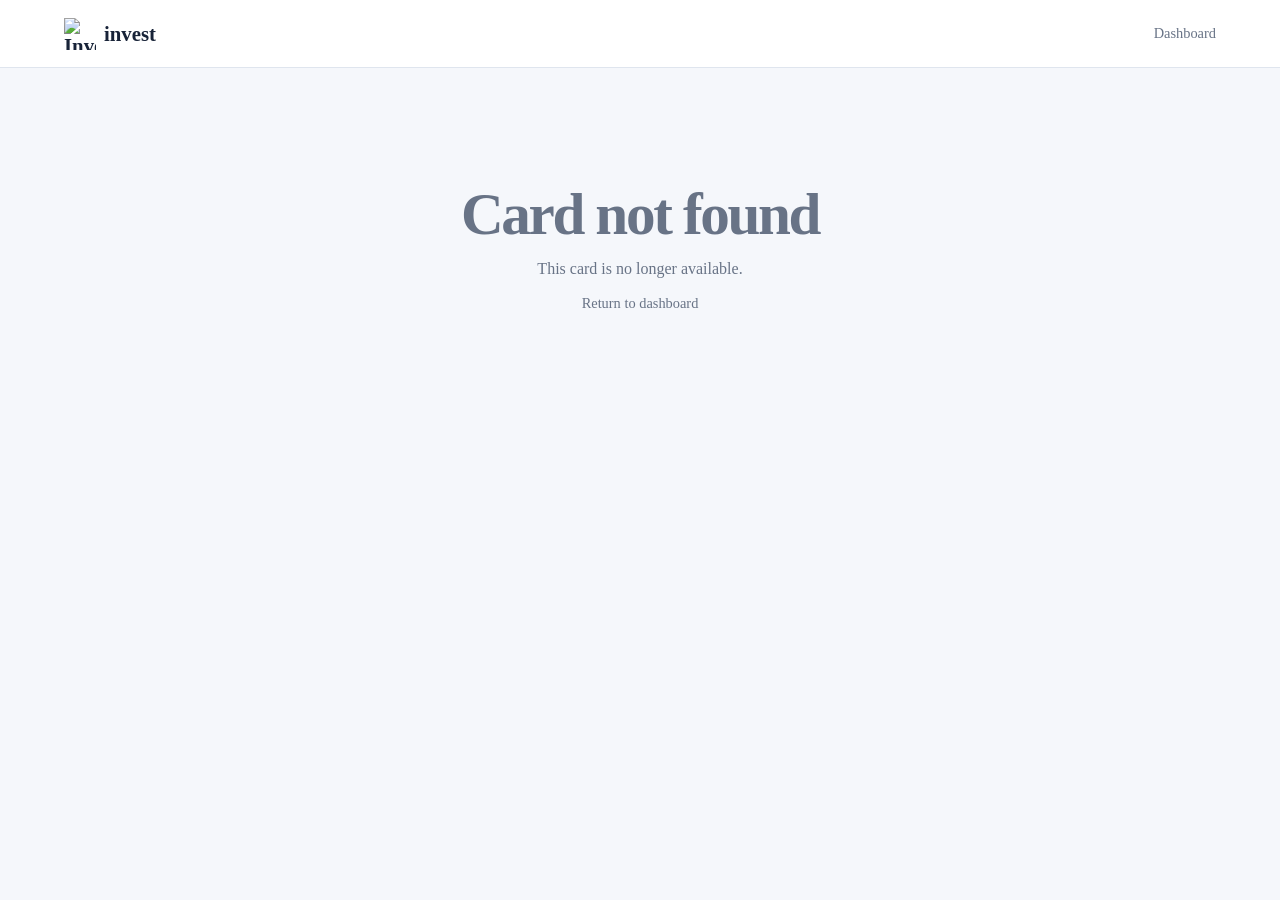
==== card-management.html @ 12784594 "Add files via upload" ====
<!DOCTYPE html>
<html lang="en">
<head>
    <meta charset="UTF-8">
    <meta name="viewport" content="width=device-width, initial-scale=1.0">
    <title>Card management | Invest</title>
    <link rel="icon" type="image/x-icon" href="invest-asset/logo.png">
    <link rel="stylesheet" href="https://unicons.iconscout.com/release/v4.2.0/css/line.css">
    <link rel="stylesheet" href="card-management.css">
</head>
<body>
    <header class="management-header">
        <a class="brand" href="investment.html"><img src="invest-asset/logo.png" alt="Invest"> <span>invest</span></a>
        <a class="back-link" href="investment.html"><i class="uil uil-arrow-left"></i> Dashboard</a>
    </header>

    <main class="management-board" id="cardManagementBoard">
        <a class="board-back" href="investment.html"><i class="uil uil-arrow-left"></i> Back to dashboard</a>
        <div class="board-heading">
            <div>
                <p class="eyebrow">Card management</p>
                <h1 id="managementTitle">Your card</h1>
                <p class="board-copy">Review your card details and manage its status.</p>
            </div>
            <span class="status-badge" id="managementStatus"></span>
        </div>

        <section class="management-layout" aria-label="Card management">
            <article class="management-card" id="managementCard"></article>
            <section class="details-board">
                <p class="eyebrow">Card details</p>
                <h2>Account information</h2>
                <div class="details-grid">
                    <div><small>Serial number</small><strong id="serialNumber"></strong></div>
                    <div><small>Expiry</small><strong id="expiry"></strong></div>
                    <div><small>CVV</small><strong id="cvv"></strong></div>
                    <div><small>Cardholder</small><strong id="cardholder"></strong></div>
                </div>
                <div class="management-actions">
                    <button type="button" class="primary-action" id="toggleCardButton"></button>
                    <button type="button" class="danger-action" id="deleteCardButton"><i class="uil uil-trash-alt"></i> Delete card</button>
                </div>
                <p class="action-feedback" id="actionFeedback" role="status"></p>
            </section>
        </section>
    </main>

    <script src="card-management.js"></script>
</body>
</html>
---- card-management.css ----
:root {
    --ink: #182338;
    --muted: #687386;
    --paper: #f5f7fb;
    --white: #ffffff;
    --line: #dfe5ee;
    --primary: #5568e8;
    --danger: #c93f4d;
    --shadow: 0 1.5rem 4rem rgba(24, 35, 56, 0.12);
}

* { box-sizing: border-box; }

body {
    background: var(--paper);
    color: var(--ink);
    font-family: Georgia, 'Times New Roman', serif;
    margin: 0;
}

button, a { font: inherit; }
button { cursor: pointer; }

.management-header {
    align-items: center;
    background: var(--white);
    border-bottom: 1px solid var(--line);
    display: flex;
    justify-content: space-between;
    padding: 1.1rem clamp(1rem, 5vw, 5rem);
}

.brand, .back-link, .board-back { color: var(--ink); text-decoration: none; }
.brand { align-items: center; display: flex; font-size: 1.3rem; font-weight: 700; gap: 0.5rem; }
.brand img { height: 2rem; width: 2rem; }
.back-link, .board-back { color: var(--muted); font-size: 0.9rem; }
.back-link:hover, .board-back:hover { color: var(--primary); }

.management-board { margin: 0 auto; max-width: 1120px; padding: 3rem 1.25rem 5rem; }
.board-back { align-items: center; display: inline-flex; gap: 0.35rem; }
.board-heading { align-items: end; display: flex; gap: 2rem; justify-content: space-between; margin: 2rem 0; }
.eyebrow { color: var(--primary); font-size: 0.75rem; font-weight: 700; letter-spacing: 0.12em; margin: 0 0 0.55rem; text-transform: uppercase; }
h1, h2, p { margin-top: 0; }
h1 { font-size: clamp(2rem, 5vw, 3.7rem); letter-spacing: -0.04em; margin-bottom: 0.65rem; }
h2 { font-size: 1.55rem; margin-bottom: 1.4rem; }
.board-copy { color: var(--muted); margin-bottom: 0; }
.status-badge { border-radius: 999px; font-size: 0.78rem; font-weight: 700; padding: 0.55rem 0.85rem; }
.status-badge.is-active { background: #dff5e8; color: #187a42; }
.status-badge.is-inactive { background: #fbe2e4; color: #a52d3a; }

.management-layout { align-items: stretch; display: grid; gap: 1.5rem; grid-template-columns: minmax(280px, 0.9fr) minmax(300px, 1.1fr); }
.management-card, .details-board { border-radius: 0.7rem; box-shadow: var(--shadow); min-height: 360px; padding: 2rem; }
.management-card { background: linear-gradient(145deg, #ff796f, #bd261b); color: white; display: flex; flex-direction: column; justify-content: space-between; }
.management-card.theme-1 { background: linear-gradient(145deg, #7f8191, #27282f); }
.management-card.theme-2 { background: linear-gradient(145deg, #697afd, #4f15b4); }
.management-card__top, .management-card__bottom { align-items: center; display: flex; justify-content: space-between; }
.management-card__brand { align-items: center; display: flex; font-size: 1.1rem; gap: 0.6rem; }
.management-card__brand img { border: 1px solid rgba(255,255,255,0.8); border-radius: 0.3rem; height: 2.4rem; padding: 0.35rem; width: 2.4rem; }
.management-card__visa { font-size: 1rem; font-style: italic; font-weight: 700; }
.management-card__number { font-size: clamp(1.3rem, 3vw, 1.9rem); letter-spacing: 0.12em; margin: 2rem 0; }
.management-card__bottom { align-items: end; gap: 1rem; }
.management-card small { display: block; font-size: 0.65rem; opacity: 0.78; text-transform: uppercase; }
.management-card strong { display: block; font-size: 0.9rem; margin-top: 0.25rem; }

.details-board { background: var(--white); }
.details-grid { display: grid; gap: 0.8rem; grid-template-columns: repeat(2, 1fr); }
.details-grid div { background: var(--paper); border: 1px solid var(--line); border-radius: 0.45rem; display: grid; gap: 0.35rem; padding: 0.9rem; }
.details-grid small { color: var(--muted); font-size: 0.72rem; }
.details-grid strong { font-size: 0.9rem; overflow-wrap: anywhere; }
.management-actions { border-top: 1px solid var(--line); display: flex; flex-wrap: wrap; gap: 0.7rem; margin-top: 2rem; padding-top: 1.5rem; }
.management-actions button { border: 0; border-radius: 0.4rem; font-size: 0.85rem; padding: 0.75rem 1rem; }
.primary-action { background: var(--primary); color: white; }
.danger-action { background: #fbe2e4; color: var(--danger); }
.action-feedback { color: var(--muted); font-size: 0.82rem; margin: 1rem 0 0; }
.action-feedback--warning { color: #9a6b13; }

.empty-state { color: var(--muted); padding: 4rem 0; text-align: center; }

@media (max-width: 720px) {
    .management-header { padding: 1rem; }
    .management-board { padding-top: 2rem; }
    .board-heading { align-items: start; flex-direction: column; gap: 1rem; }
    .management-layout { grid-template-columns: 1fr; }
    .management-card, .details-board { min-height: 0; padding: 1.35rem; }
}

@media (max-width: 430px) {
    .back-link { font-size: 0; }
    .back-link i { font-size: 1.2rem; }
    .details-grid { grid-template-columns: 1fr; }
}
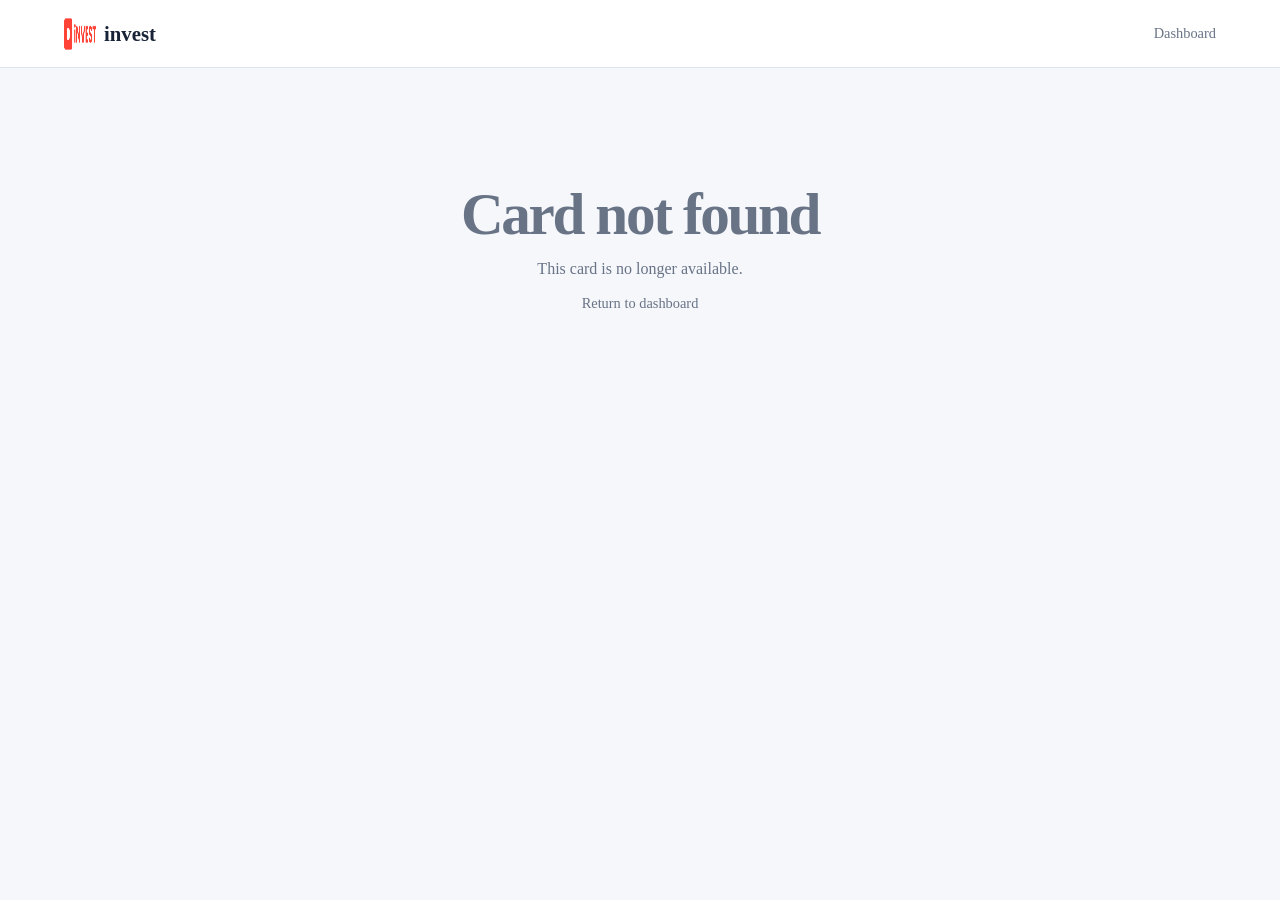
==== commit ef967464: "Change logo image type to PNG Updated the logo image type from 'image/x-icon' to 'image/png'." ====
--- a/card-management.html
+++ b/card-management.html
@@ -4,7 +4,7 @@
     <meta charset="UTF-8">
     <meta name="viewport" content="width=device-width, initial-scale=1.0">
     <title>Card management | Invest</title>
-    <link rel="icon" type="image/x-icon" href="invest-asset/logo.png">
+    <link rel="icon" type="image/png" href="invest-asset/logo.png">
     <link rel="stylesheet" href="https://unicons.iconscout.com/release/v4.2.0/css/line.css">
     <link rel="stylesheet" href="card-management.css">
 </head>
